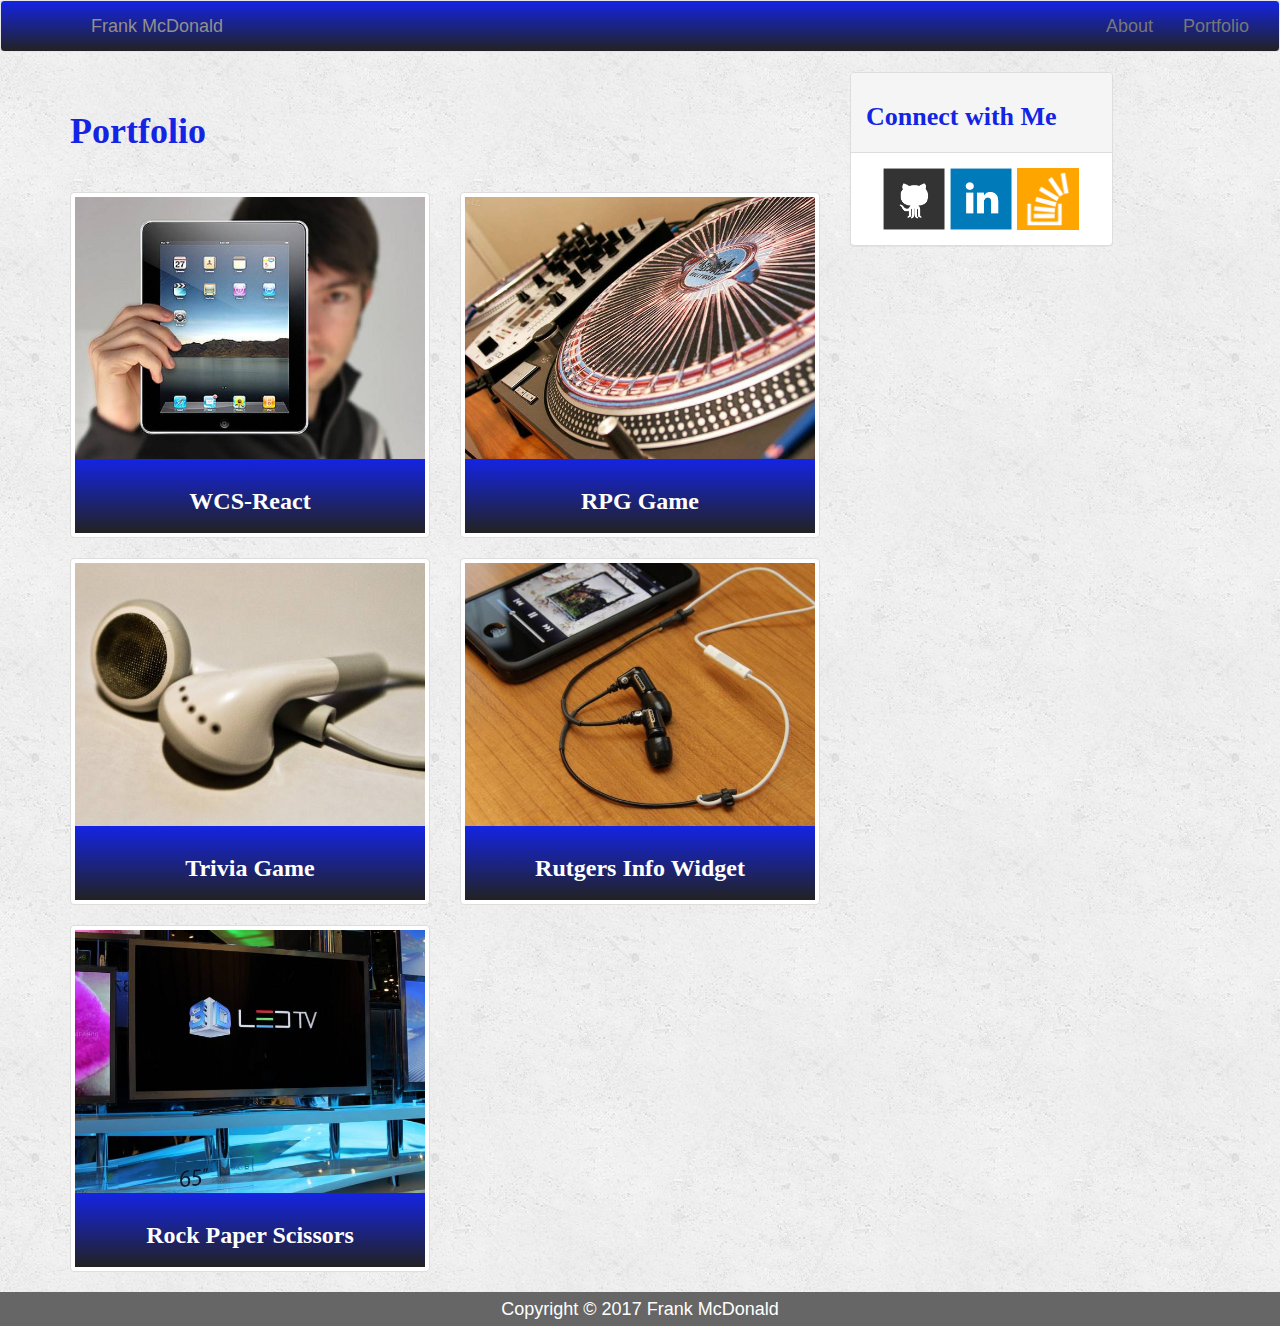
==== portfolio.html @ 215b1694 "added content to about me, need to set links for various past projects" ====
<!doctype html>
<html lang="en-us">

<head>
    <meta charset="UTF-8">
    <meta name="viewport" content="width=device-width, initial-scale=1.0," ,>
    <title>Contact | Your Name</title>
    <link rel="stylesheet" type="text/css" href="assets/css/reset.css">
    <!-- Latest compiled and minified CSS -->
    <link rel="stylesheet" href="https://maxcdn.bootstrapcdn.com/bootstrap/3.3.7/css/bootstrap.min.css" integrity="sha384-BVYiiSIFeK1dGmJRAkycuHAHRg32OmUcww7on3RYdg4Va+PmSTsz/K68vbdEjh4u" crossorigin="anonymous">
    <link rel="stylesheet" type="text/css" href="assets/css/style.css">
</head>

<body>
    <nav class="navbar navbar-default">
        <div class="container-fluid">
            <!-- Brand and toggle get grouped for better mobile display -->
            <div class="navbar-header">
                <button type="button" class="navbar-toggle collapsed" data-toggle="collapse" data-target="#bs-example-navbar-collapse-1" aria-expanded="false">
                    <span class="sr-only">Toggle navigation</span>
                    <span class="icon-bar"></span>
                    <span class="icon-bar"></span>
                    <span class="icon-bar"></span>
                </button>
                <a class="navbar-brand" href="index.html" id="logo">Frank McDonald</a>
            </div>
            <!-- Collect the nav links, forms, and other content for toggling -->
            <div class="collapse navbar-collapse" id="bs-example-navbar-collapse-1">
                <ul class="nav navbar-nav navbar-right">
                    <li><a href="index.html">About</a></li>
                    <li><a href="portfolio.html">Portfolio</a></li>
                    <!-- <li><a href="contact.html">Contact</a></li> -->
                </ul>
            </div>
            <!-- /.navbar-collapse -->
        </div>
        <!-- /.container-fluid -->
    </nav>
    <div class="container">
        <div class="row">
            <div class="col-sm-8">
                <div class="page-header">
                    <h1>Portfolio</h1>
                </div>
                <div class="row">
                    <div class="col-sm-6 col-md-6">
                        <div class="thumbnail">
                            <img src="assets/images/technics-q-c-640-480-1.jpg">
                            <div class="caption">
                                <h3>WCS-React</h3>
                            </div>
                        </div>
                    </div>
                    <div class="col-sm-6 col-md-6">
                        <div class="thumbnail">
                            <img src="assets/images/technics-q-c-640-480-2.jpg">
                            <div class="caption">
                                <h3>RPG Game</h3>
                            </div>
                        </div>
                    </div>
                    <div class="col-sm-6 col-md-6">
                        <div class="thumbnail">
                            <img src="assets/images/technics-q-c-640-480-5.jpg">
                            <div class="caption">
                                <h3>Trivia Game</h3>
                                
                            </div>
                        </div>
                    </div>
                    <div class="col-sm-6 col-md-6">
                        <div class="thumbnail">
                            <img src="assets/images/technics-q-c-640-480-7.jpg">
                            <div class="caption">
                                <h3>Rutgers Info Widget</h3>
                                
                            </div>
                        </div>
                    </div>
                    <div class="col-sm-6 col-md-6">
                        <div class="thumbnail">
                            <img src="assets/images/technics-q-c-640-480-9.jpg">
                            <div class="caption">
                                <h3>Rock Paper Scissors</h3>
                                                                                     
                            </div>
                        </div>
                    </div>
                </div>
            </div>
            <div class="col-sm-3">
                <div class="panel panel-default">
                    <div class="panel-heading">
                        <div class="panel-title">
                            <h2>Connect with Me</h2>
                        </div>
                    </div>
                    <div class="text-center panel-body">
                        <a href="https://github.com/Morecai"><img src="assets/images/github-128.png" class="social" alt="GitHub" /></a>
                        <a href="https://www.linkedin.com/in/frank-mcdonald"><img src="assets/images/linkedin-128.png" class="social" alt="LinkedIn" /></a>
                        <a href="http://stackoverflow.com/users/7803081/frank-mcdonald"><img src="assets/images/stackoverflow-128.png" class="social" alt="Stack Overflow" /></a>
                    </div>
                </div>
            </div>
        </div>
    </div>
    </div>
    </div>
    <footer>
        <div class="container">
            Copyright &copy; 2017 Frank McDonald
        </div>
    </footer>
</body>

</html>
---- assets/css/style.css ----
body {
    font-family: Arial, "Helvetica Neue", Helvetica, sans-serif;
    font-size: 18px;
    line-height: 34px;
    color: #777;
    background: url("../images/concrete_seamless.png");
}

* {
    box-sizing: border-box;
}

h1,
h2 {
    font-family: Georgia, Times, "Times New Roman", serif;
    font-weight: 700;
    color: #1424E4;
}
h2 {
	font-size: 26px;
}
h3 {
	 font-family: Georgia, Times, "Times New Roman", serif;
    font-weight: 700;
    color: #fff;
    text-align: center;
}

.navbar-default {
    background-image: linear-gradient(to bottom,#1424E4 0,#222 100%);
}
.social {
    width: 62px;
    height: 62px;

}

#logo {
    color: rgb(145, 143, 143);
    text-align: center;
   
    margin-left: 60px;
}

.center-block {
  color: #fff;
  background: #1424E4;

}
.btn-default {
	margin-bottom: 50px;
}

.panel-default {
	background-color: #fff;
}

.caption {
	background-image: linear-gradient(to bottom,#1424E4 0,#222 100%);
}

footer {
  width: 100%;
  color: #fff;
  text-align: center;
  background: #666;
}
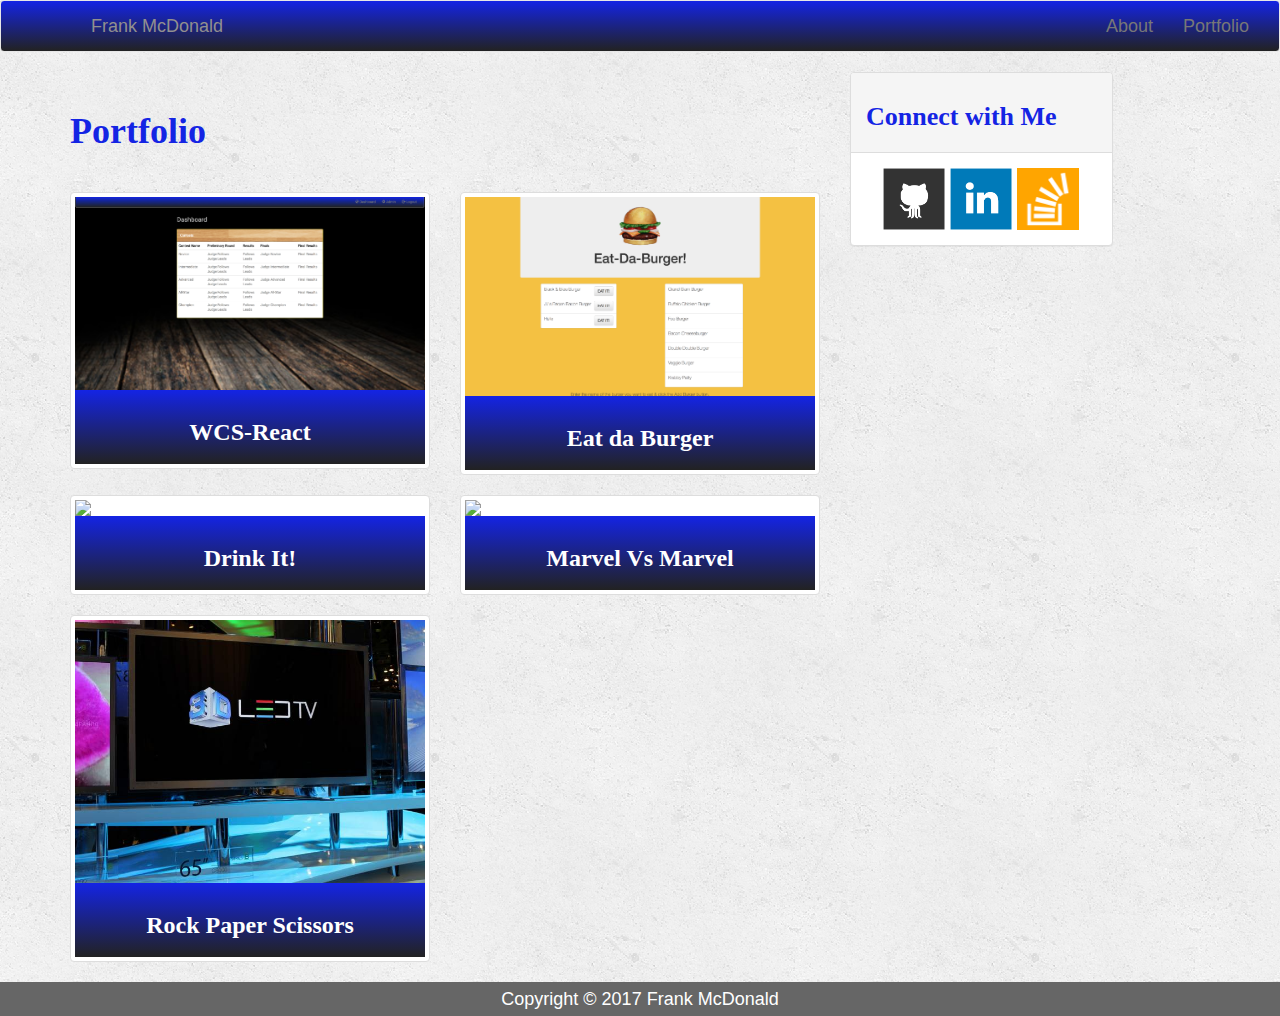
==== commit cd58396f: "updating portfolio" ====
--- a/portfolio.html
+++ b/portfolio.html
@@ -4,7 +4,7 @@
 <head>
     <meta charset="UTF-8">
     <meta name="viewport" content="width=device-width, initial-scale=1.0," ,>
-    <title>Contact | Your Name</title>
+    <title>Frank McDonald</title>
     <link rel="stylesheet" type="text/css" href="assets/css/reset.css">
     <!-- Latest compiled and minified CSS -->
     <link rel="stylesheet" href="https://maxcdn.bootstrapcdn.com/bootstrap/3.3.7/css/bootstrap.min.css" integrity="sha384-BVYiiSIFeK1dGmJRAkycuHAHRg32OmUcww7on3RYdg4Va+PmSTsz/K68vbdEjh4u" crossorigin="anonymous">
@@ -45,7 +45,7 @@
                 <div class="row">
                     <div class="col-sm-6 col-md-6">
                         <div class="thumbnail">
-                            <img src="assets/images/technics-q-c-640-480-1.jpg">
+                            <img src="assets/images/WCS.png">
                             <div class="caption">
                                 <h3>WCS-React</h3>
                             </div>
@@ -53,26 +53,26 @@
                     </div>
                     <div class="col-sm-6 col-md-6">
                         <div class="thumbnail">
-                            <img src="assets/images/technics-q-c-640-480-2.jpg">
+                            <img src="assets/images/burger.png">
                             <div class="caption">
-                                <h3>RPG Game</h3>
+                                <h3>Eat da Burger</h3>
                             </div>
                         </div>
                     </div>
                     <div class="col-sm-6 col-md-6">
                         <div class="thumbnail">
-                            <img src="assets/images/technics-q-c-640-480-5.jpg">
+                            <img src="assets/images/Beer.png">
                             <div class="caption">
-                                <h3>Trivia Game</h3>
+                                <h3>Drink It!</h3>
                                 
                             </div>
                         </div>
                     </div>
                     <div class="col-sm-6 col-md-6">
                         <div class="thumbnail">
-                            <img src="assets/images/technics-q-c-640-480-7.jpg">
+                            <img src="assets/images/Marvel.png">
                             <div class="caption">
-                                <h3>Rutgers Info Widget</h3>
+                                <h3>Marvel Vs Marvel</h3>
                                 
                             </div>
                         </div>
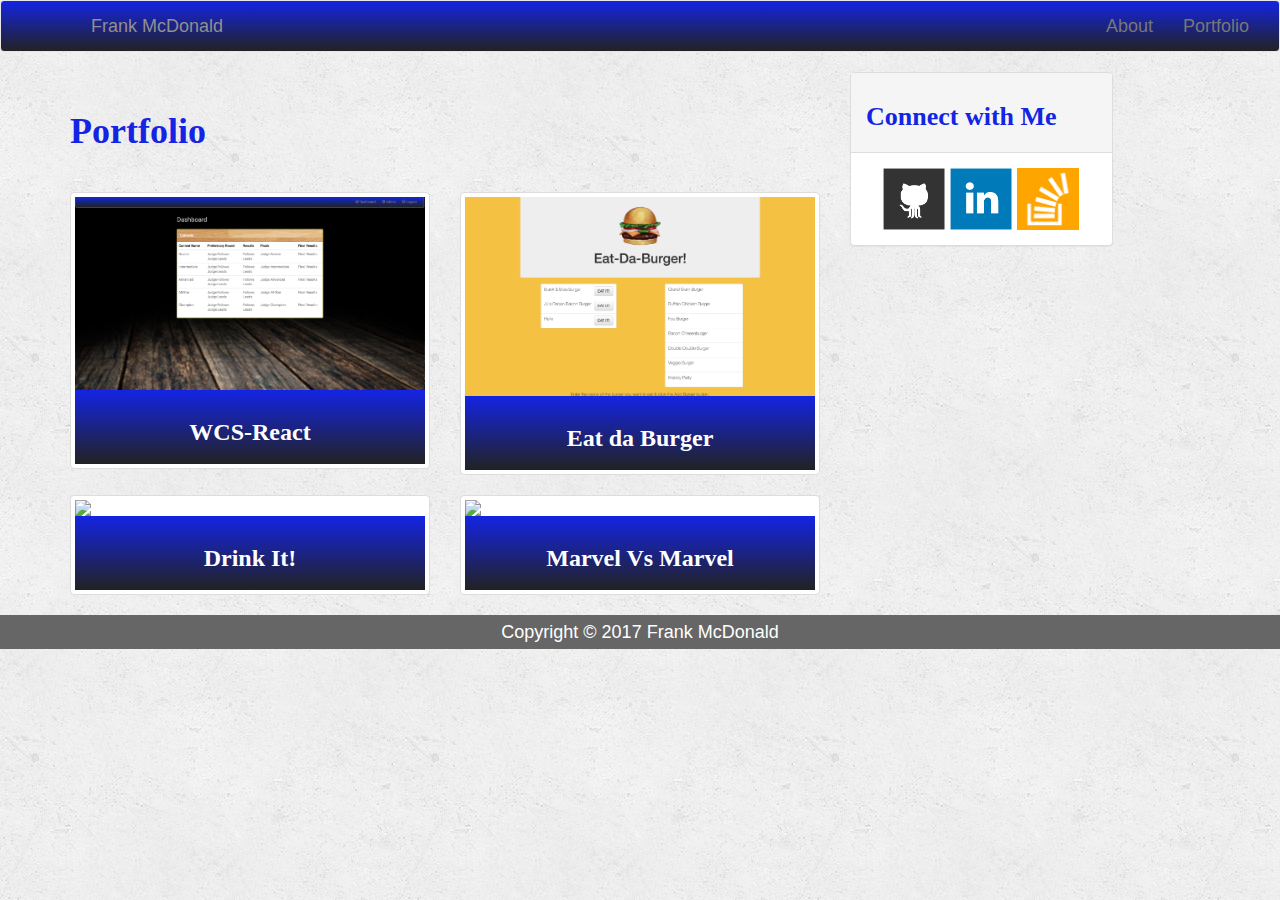
==== commit a2dc4baa: "changes made to portfolio page" ====
--- a/portfolio.html
+++ b/portfolio.html
@@ -7,7 +7,8 @@
     <title>Frank McDonald</title>
     <link rel="stylesheet" type="text/css" href="assets/css/reset.css">
     <!-- Latest compiled and minified CSS -->
-    <link rel="stylesheet" href="https://maxcdn.bootstrapcdn.com/bootstrap/3.3.7/css/bootstrap.min.css" integrity="sha384-BVYiiSIFeK1dGmJRAkycuHAHRg32OmUcww7on3RYdg4Va+PmSTsz/K68vbdEjh4u" crossorigin="anonymous">
+    <link rel="stylesheet" href="https://maxcdn.bootstrapcdn.com/bootstrap/3.3.7/css/bootstrap.min.css" integrity="sha384-BVYiiSIFeK1dGmJRAkycuHAHRg32OmUcww7on3RYdg4Va+PmSTsz/K68vbdEjh4u"
+        crossorigin="anonymous">
     <link rel="stylesheet" type="text/css" href="assets/css/style.css">
 </head>
 
@@ -16,7 +17,8 @@
         <div class="container-fluid">
             <!-- Brand and toggle get grouped for better mobile display -->
             <div class="navbar-header">
-                <button type="button" class="navbar-toggle collapsed" data-toggle="collapse" data-target="#bs-example-navbar-collapse-1" aria-expanded="false">
+                <button type="button" class="navbar-toggle collapsed" data-toggle="collapse" data-target="#bs-example-navbar-collapse-1"
+                    aria-expanded="false">
                     <span class="sr-only">Toggle navigation</span>
                     <span class="icon-bar"></span>
                     <span class="icon-bar"></span>
@@ -27,8 +29,12 @@
             <!-- Collect the nav links, forms, and other content for toggling -->
             <div class="collapse navbar-collapse" id="bs-example-navbar-collapse-1">
                 <ul class="nav navbar-nav navbar-right">
-                    <li><a href="index.html">About</a></li>
-                    <li><a href="portfolio.html">Portfolio</a></li>
+                    <li>
+                        <a href="index.html">About</a>
+                    </li>
+                    <li>
+                        <a href="portfolio.html">Portfolio</a>
+                    </li>
                     <!-- <li><a href="contact.html">Contact</a></li> -->
                 </ul>
             </div>
@@ -64,7 +70,7 @@
                             <img src="assets/images/Beer.png">
                             <div class="caption">
                                 <h3>Drink It!</h3>
-                                
+
                             </div>
                         </div>
                     </div>
@@ -73,16 +79,7 @@
                             <img src="assets/images/Marvel.png">
                             <div class="caption">
                                 <h3>Marvel Vs Marvel</h3>
-                                
-                            </div>
-                        </div>
-                    </div>
-                    <div class="col-sm-6 col-md-6">
-                        <div class="thumbnail">
-                            <img src="assets/images/technics-q-c-640-480-9.jpg">
-                            <div class="caption">
-                                <h3>Rock Paper Scissors</h3>
-                                                                                     
+
                             </div>
                         </div>
                     </div>
@@ -96,9 +93,15 @@
                         </div>
                     </div>
                     <div class="text-center panel-body">
-                        <a href="https://github.com/Morecai"><img src="assets/images/github-128.png" class="social" alt="GitHub" /></a>
-                        <a href="https://www.linkedin.com/in/frank-mcdonald"><img src="assets/images/linkedin-128.png" class="social" alt="LinkedIn" /></a>
-                        <a href="http://stackoverflow.com/users/7803081/frank-mcdonald"><img src="assets/images/stackoverflow-128.png" class="social" alt="Stack Overflow" /></a>
+                        <a href="https://github.com/Morecai">
+                            <img src="assets/images/github-128.png" class="social" alt="GitHub" />
+                        </a>
+                        <a href="https://www.linkedin.com/in/frank-mcdonald">
+                            <img src="assets/images/linkedin-128.png" class="social" alt="LinkedIn" />
+                        </a>
+                        <a href="http://stackoverflow.com/users/7803081/frank-mcdonald">
+                            <img src="assets/images/stackoverflow-128.png" class="social" alt="Stack Overflow" />
+                        </a>
                     </div>
                 </div>
             </div>
@@ -106,11 +109,12 @@
     </div>
     </div>
     </div>
-    <footer>
-        <div class="container">
-            Copyright &copy; 2017 Frank McDonald
-        </div>
-    </footer>
+
 </body>
+<footer>
+    <div class="container">
+        Copyright &copy; 2017 Frank McDonald
+    </div>
+</footer>
 
-</html>
+</html>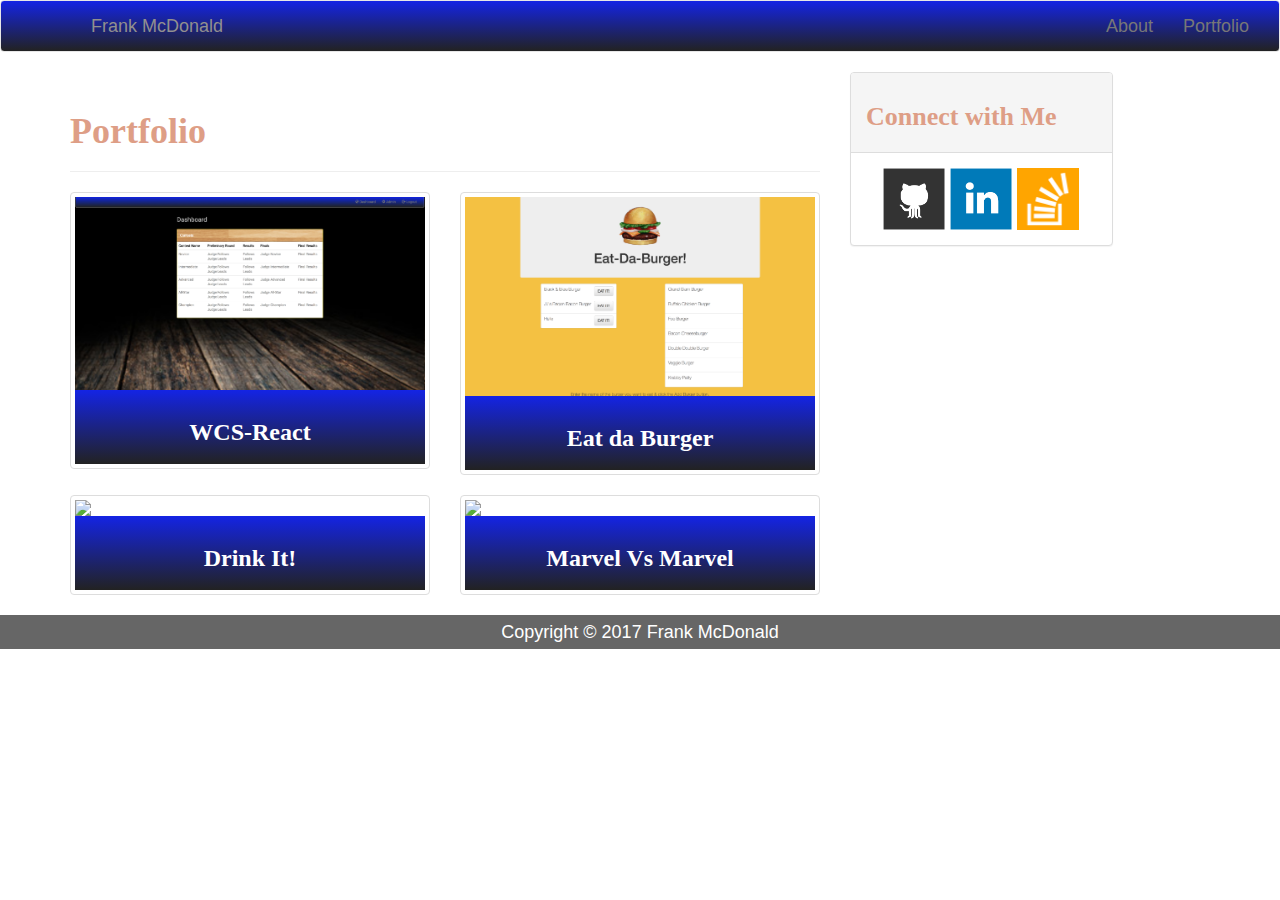
==== commit 75bb10a9: "changes to css and links added" ====
--- a/portfolio.html
+++ b/portfolio.html
@@ -50,38 +50,36 @@
                 </div>
                 <div class="row">
                     <div class="col-sm-6 col-md-6">
-                        <div class="thumbnail">
+                        <a href="https://wcs-react.herokuapp.com/" class="thumbnail">
                             <img src="assets/images/WCS.png">
                             <div class="caption">
                                 <h3>WCS-React</h3>
                             </div>
-                        </div>
+                        </a>
                     </div>
                     <div class="col-sm-6 col-md-6">
-                        <div class="thumbnail">
+                        <a href="https://glacial-journey-25679.herokuapp.com/burgers" class="thumbnail">
                             <img src="assets/images/burger.png">
                             <div class="caption">
                                 <h3>Eat da Burger</h3>
                             </div>
-                        </div>
+                        </a>
                     </div>
                     <div class="col-sm-6 col-md-6">
-                        <div class="thumbnail">
+                        <a href="https://fierce-mountain-26415.herokuapp.com/burgers" class="thumbnail">
                             <img src="assets/images/Beer.png">
                             <div class="caption">
                                 <h3>Drink It!</h3>
-
                             </div>
-                        </div>
+                        </a>
                     </div>
                     <div class="col-sm-6 col-md-6">
-                        <div class="thumbnail">
+                        <a href="https://caseyrubel.github.io/Marvel" class="thumbnail">
                             <img src="assets/images/Marvel.png">
                             <div class="caption">
                                 <h3>Marvel Vs Marvel</h3>
-
                             </div>
-                        </div>
+                        </a>
                     </div>
                 </div>
             </div>
--- a/assets/css/style.css
+++ b/assets/css/style.css
@@ -2,8 +2,12 @@
     font-family: Arial, "Helvetica Neue", Helvetica, sans-serif;
     font-size: 18px;
     line-height: 34px;
-    color: #777;
-    background: url("../images/concrete_seamless.png");
+    color: #F9EBEE;
+    background: url("../images/Coffee_Beans.jpg") no-repeat center center fixed;
+    -webkit-background-size: cover;
+    -moz-background-size: cover;
+    -o-background-size: cover;
+    background-size: cover;
 }
 
 * {
@@ -14,7 +18,7 @@
 h2 {
     font-family: Georgia, Times, "Times New Roman", serif;
     font-weight: 700;
-    color: #1424E4;
+    color: #de9e86;
 }
 h2 {
 	font-size: 26px;
